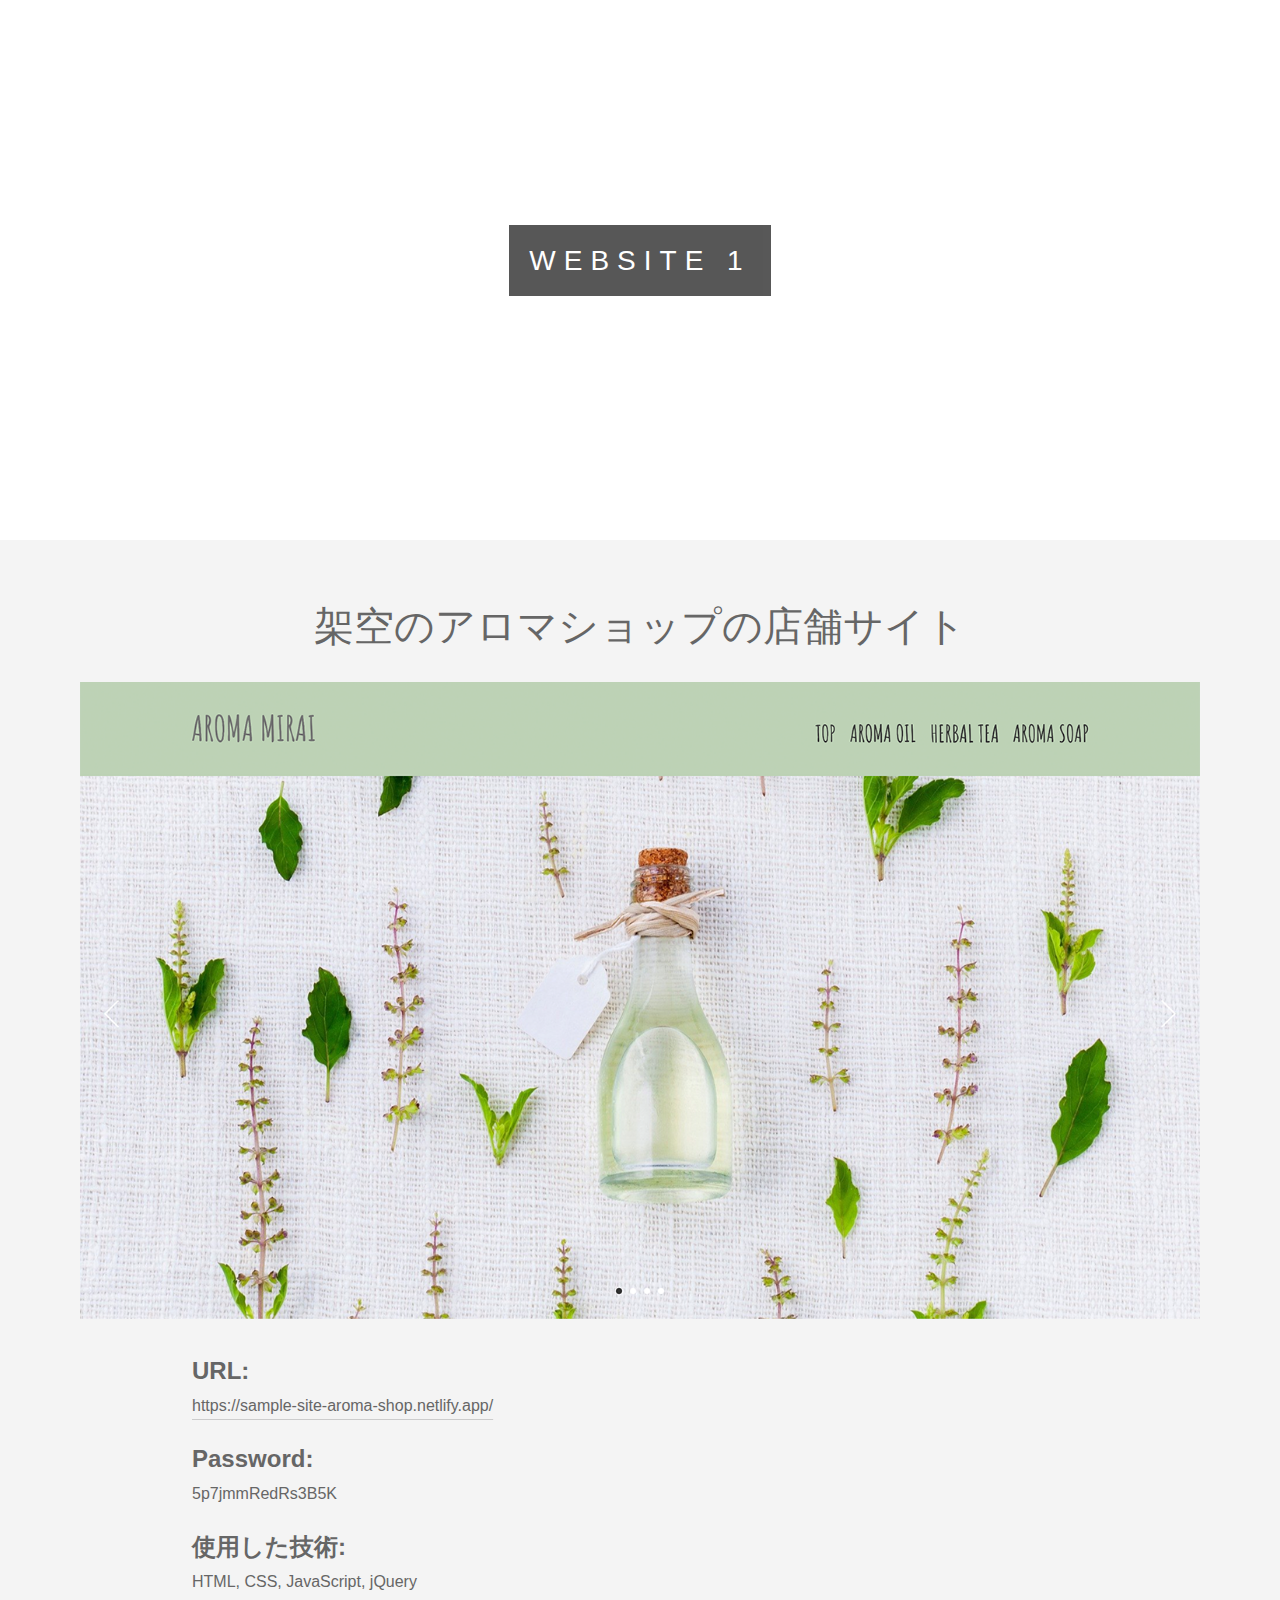
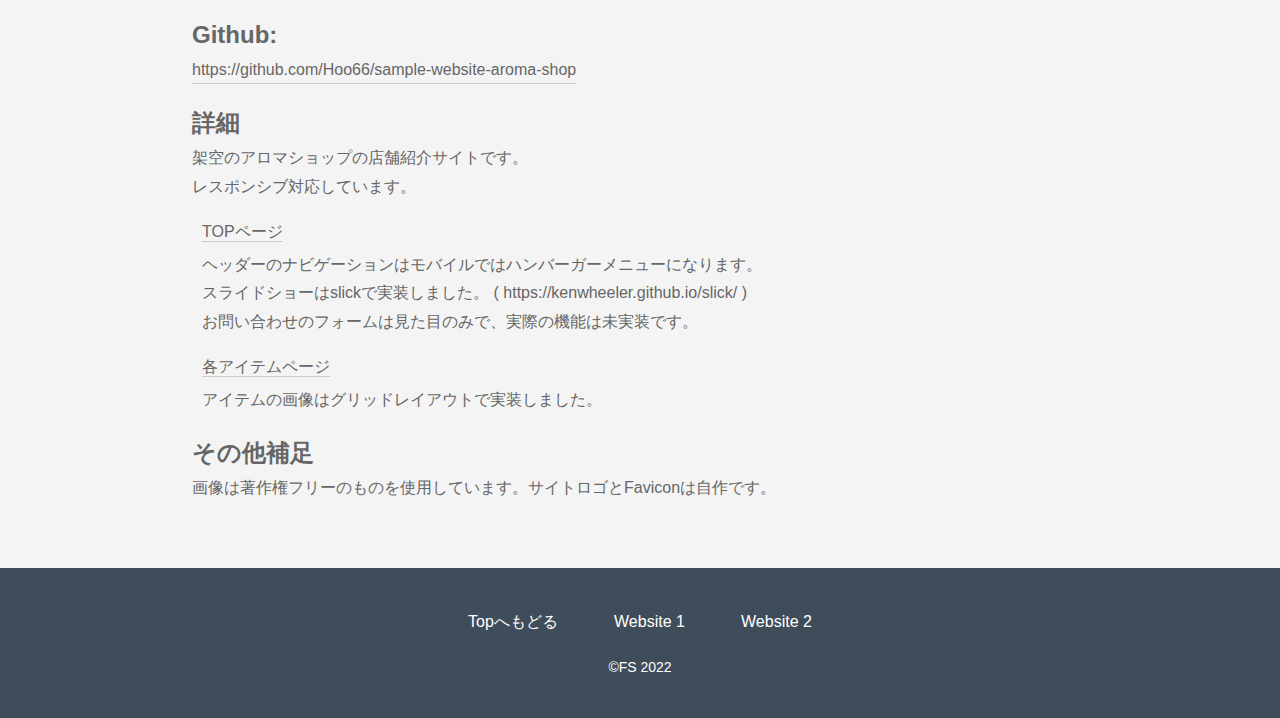
==== mysite1.html @ 05472430 "First commit" ====
<!DOCTYPE html>
<html lang="ja">
<head>
  <meta charset="UTF-8">
  <meta http-equiv="X-UA-Compatible" content="IE=edge">
  <meta name="viewport" content="width=device-width, initial-scale=1.0">
  <link rel="stylesheet" href="styles/reset.css">
  <link rel="stylesheet" href="styles/style.css">
  <link rel="stylesheet" href="styles/mysite.css">
  <title>My Portfolio</title>
</head>
<body>
  <div class="pimg1">
    <div class="ptext">
      <span class="border">
        Website 1
      </span>
    </div>
  </div>

  <section class="section section-light">
    <h2>架空のアロマショップの店舗サイト</h2>
    <img class="site-image" src="img/aromamirai_top1.png" alt="">
    <div class="texts">

      <h3>URL: </h3>
      <p><a href="https://sample-site-aroma-shop.netlify.app/">https://sample-site-aroma-shop.netlify.app/</a></p>
      <h3>Password:</h3>
      <p>5p7jmmRedRs3B5K</p>
      <h3>使用した技術: </h3>
      <p>HTML, CSS, JavaScript, jQuery </p>
      <h3>Github: </h3>
      <p><a href="https://github.com/Hoo66/sample-website-aroma-shop">https://github.com/Hoo66/sample-website-aroma-shop</a></p>
      <h3>詳細</h3>
      <p>架空のアロマショップの店舗紹介サイトです。<br>レスポンシブ対応しています。 </p>
        <h4>TOPページ</h4>
        <p class="h4-p">
          ヘッダーのナビゲーションはモバイルではハンバーガーメニューになります。<br>
          スライドショーはslickで実装しました。 ( https://kenwheeler.github.io/slick/ ) <br>
          お問い合わせのフォームは見た目のみで、実際の機能は未実装です。
        </p>
        <h4>各アイテムページ</h4>
        <p class="h4-p">アイテムの画像はグリッドレイアウトで実装しました。</p>
      <h3>その他補足</h3>
      <p>画像は著作権フリーのものを使用しています。サイトロゴとFaviconは自作です。 </p>
    </div>
       

 


    </p>
  </section>
  
  <footer>
    <div class="flex">
      <p><a href="index.html">Topへもどる</a></p>
      <p><a href="mysite1.html">Website 1</a></p>
      <p><a href="mysite2.html">Website 2</a></p>
    </div>
    <p><small>&copy;FS 2022</small></p>
  </footer>
</body>
</html>
---- styles/style.css ----
body, html {
  height: 100%;
  font-size: 16px;
  font-family: "Lato", sans-serif;
  font-weight: 400;
  line-height: 1.8;
  color: #666;
}

h2 {
  font-size: 40px;
  margin-bottom: 20px;
}
@media screen and (max-width: 800px) {
  h2 {
    font-size: 32px;
  }
}

h3 {
  font-size: 24px;
}

@media screen and (max-width: 600px) {
  p {
    text-align: left;
  }
}

.pimg1, .pimg2, .pimg3 {
  position: relative;
  opacity: 0.7;
  background-size: cover;
  background-repeat: no-repeat;
  background-attachment: fixed;
}

.pimg1 {
  background-image: url("../img/image3.jpeg");
  min-height: 100%;
}

.pimg2 {
  background-image: url("../img/image2.jpeg");
  min-height: 400px;
}

.section {
  text-align: center;
  padding: 50px 80px;
}
@media screen and (max-width: 500px) {
  .section {
    padding-left: 20px;
    padding-right: 20px;
  }
}

.section-light {
  background-color: #f4f4f4;
  color: #666;
}

.section-dark {
  background-color: #3f4c5a;
  color: #fff;
}

.ptext {
  position: absolute;
  top: calc(50% - 34px);
  width: 100%;
  text-align: center;
  color: #000;
  font-size: 28px;
  letter-spacing: 8px;
  text-transform: uppercase;
}
.ptext .border {
  background-color: #111;
  color: #fff;
  padding: 20px;
}

.flex {
  margin-top: 20px;
  display: flex;
  justify-content: space-around;
  max-width: 1200px;
}
.flex li {
  display: block;
  width: 40%;
  opacity: 0.8;
}
.flex li img {
  width: 100%;
  margin-bottom: 10px;
}
.flex li:hover {
  cursor: pointer;
  opacity: 0.6;
}
@media screen and (max-width: 600px) {
  .flex {
    display: block;
  }
  .flex li {
    width: 100%;
    margin-bottom: 20px;
  }
}

footer {
  padding: 20px 0;
  text-align: center;
  background-color: #3f4c5a;
  color: #fff;
}
footer .flex {
  width: 60%;
  max-width: 400px;
  margin-left: auto;
  margin-right: auto;
}
footer p {
  text-align: center;
}
footer p a {
  text-decoration: none;
}
footer p a:hover {
  text-decoration: underline;
}
footer p small {
  font-size: 14px;
  line-height: 14px;
}
@media screen and (max-width: 400px) {
  footer p {
    margin-bottom: 10px;
  }
}/*# sourceMappingURL=style.css.map */
---- styles/mysite.css ----
.pimg1 {
  min-height: 60vh;
}

.site-image {
  width: 100%;
}

.texts {
  width: 80%;
  margin-top: 30px;
  margin-left: auto;
  margin-right: auto;
  text-align: left;
}
@media screen and (max-width: 800px) {
  .texts {
    width: 100%;
  }
}

a {
  text-decoration: underline;
  text-underline-offset: 8px;
  -webkit-text-decoration-color: #ccc;
          text-decoration-color: #ccc;
}

a:hover {
  cursor: pointer;
}

p {
  margin-bottom: 16px;
}

h4 {
  margin-bottom: 4px;
  text-decoration: underline;
  text-underline-offset: 4px;
  -webkit-text-decoration-color: #ccc;
          text-decoration-color: #ccc;
}

h4, .h4-p {
  margin-left: 10px;
}

h3 {
  font-weight: bold;
}/*# sourceMappingURL=mysite.css.map */
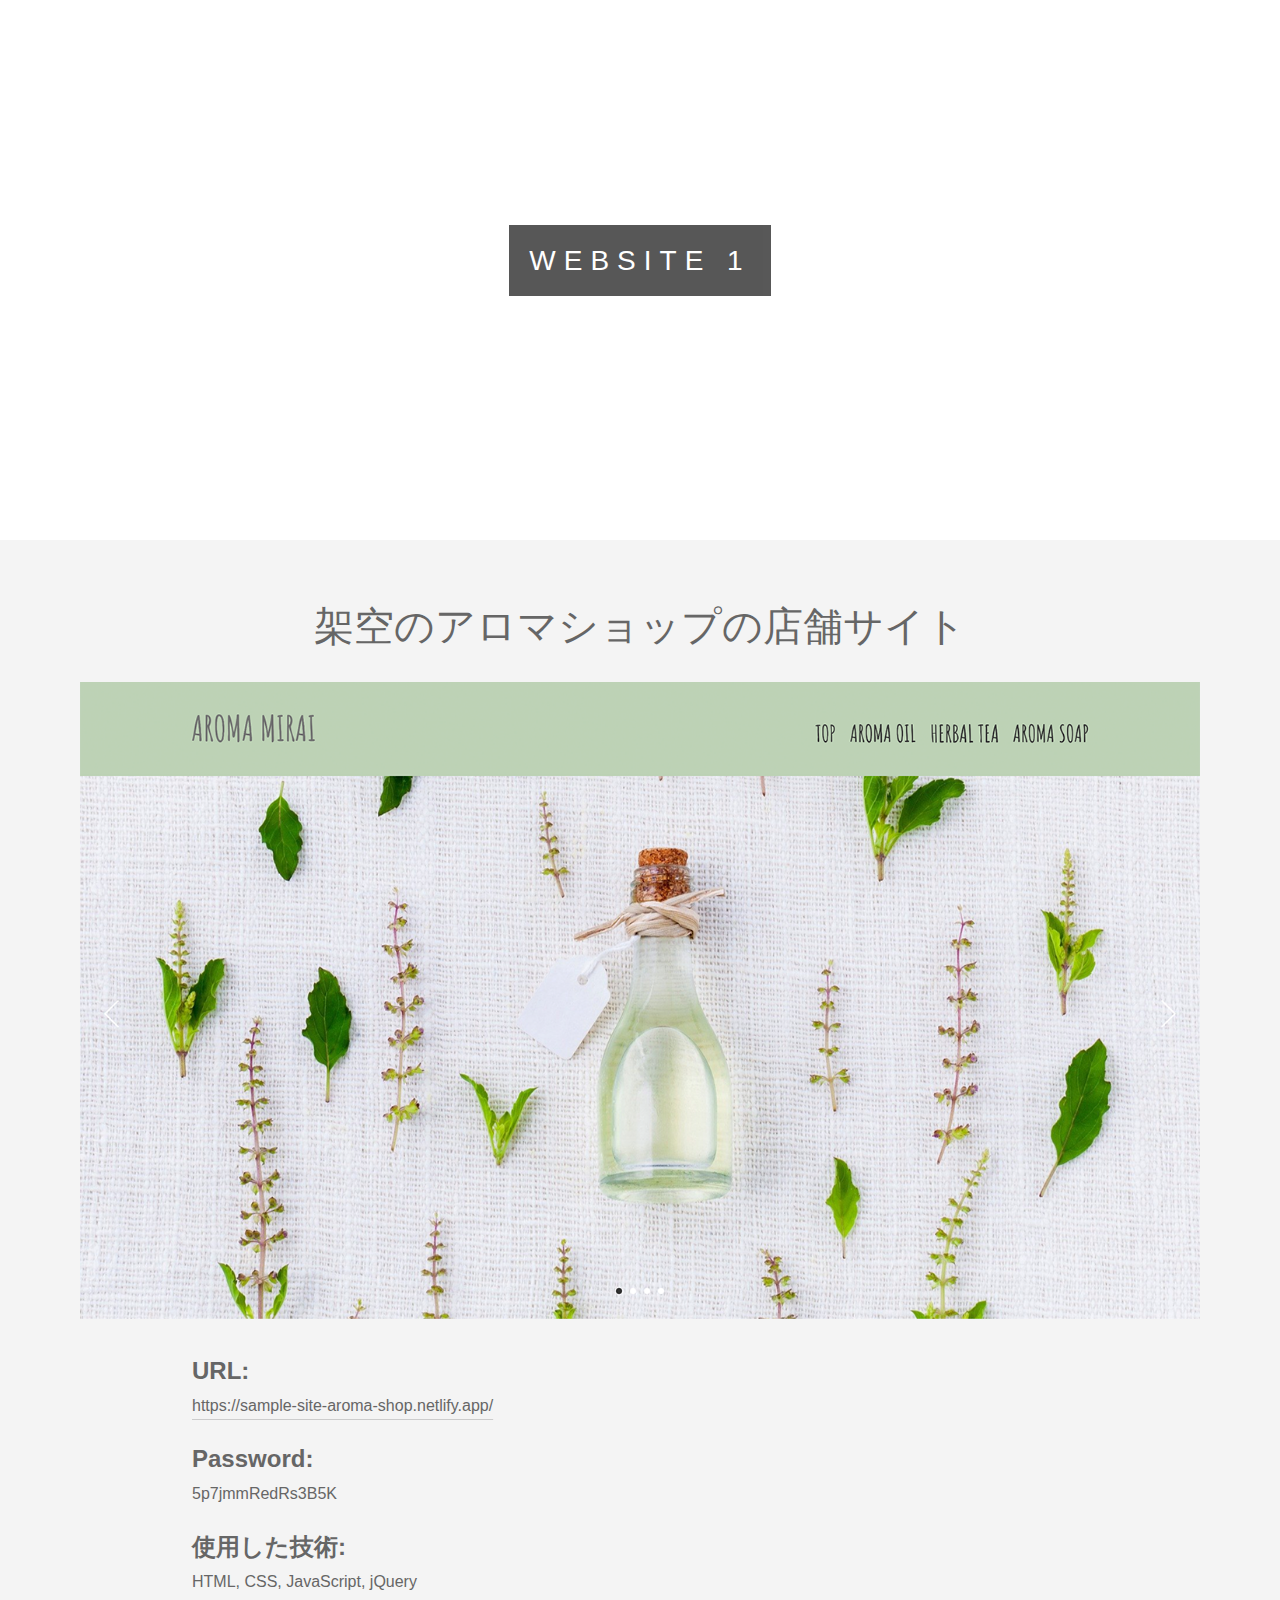
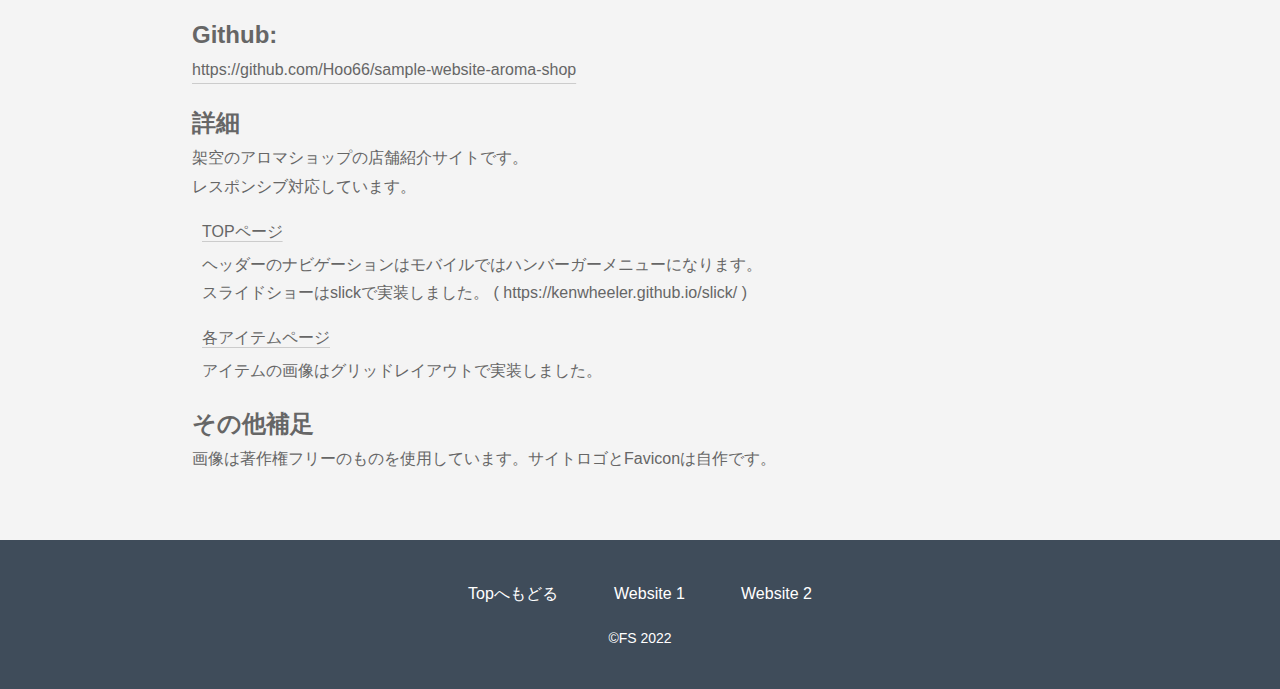
==== commit dcf50077: "Modify mysite1.html and add .gitignore" ====
--- a/mysite1.html
+++ b/mysite1.html
@@ -7,6 +7,7 @@
   <link rel="stylesheet" href="styles/reset.css">
   <link rel="stylesheet" href="styles/style.css">
   <link rel="stylesheet" href="styles/mysite.css">
+  <link rel="icon" href="img/favicon.ico">
   <title>My Portfolio</title>
 </head>
 <body>
@@ -37,7 +38,6 @@
         <p class="h4-p">
           ヘッダーのナビゲーションはモバイルではハンバーガーメニューになります。<br>
           スライドショーはslickで実装しました。 ( https://kenwheeler.github.io/slick/ ) <br>
-          お問い合わせのフォームは見た目のみで、実際の機能は未実装です。
         </p>
         <h4>各アイテムページ</h4>
         <p class="h4-p">アイテムの画像はグリッドレイアウトで実装しました。</p>
--- a/styles/style.css
+++ b/styles/style.css
@@ -84,6 +84,8 @@
 
 .flex {
   margin-top: 20px;
+  margin-left: auto;
+  margin-right: auto;
   display: flex;
   justify-content: space-around;
   max-width: 1200px;
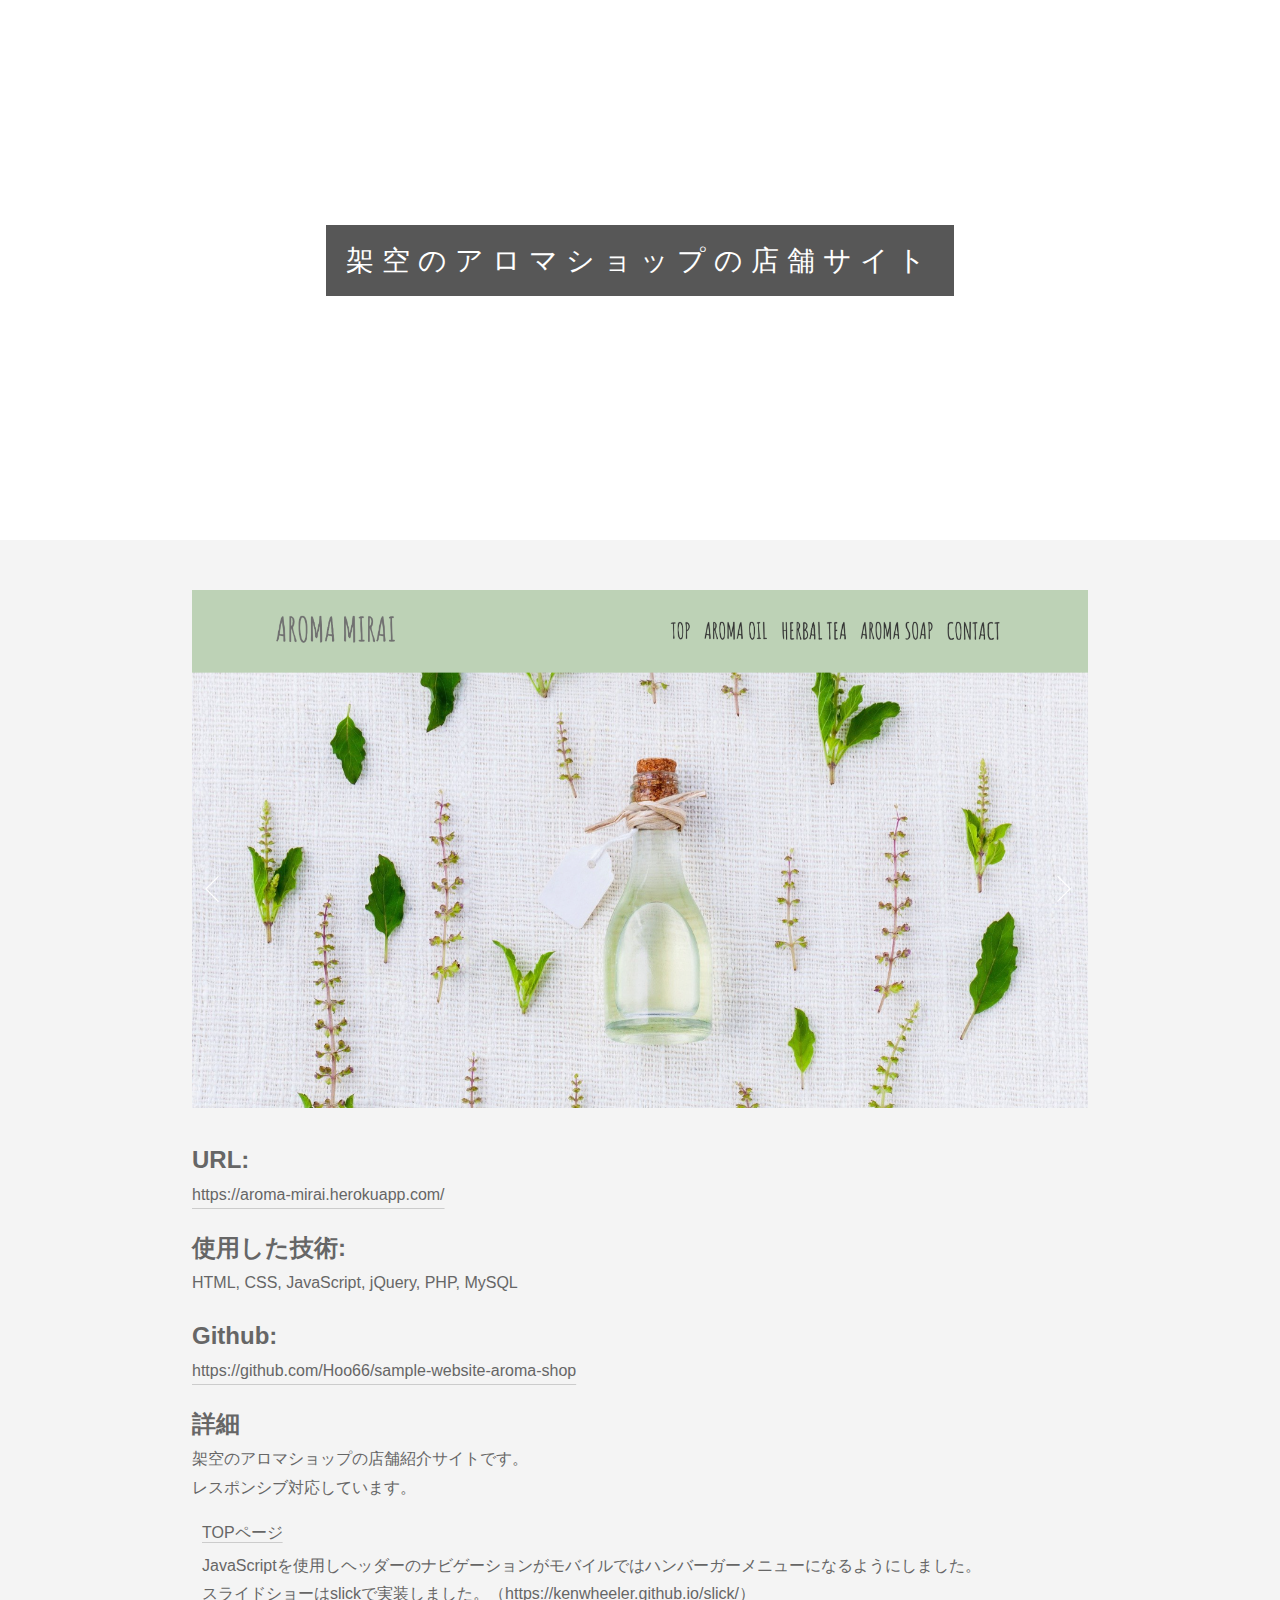
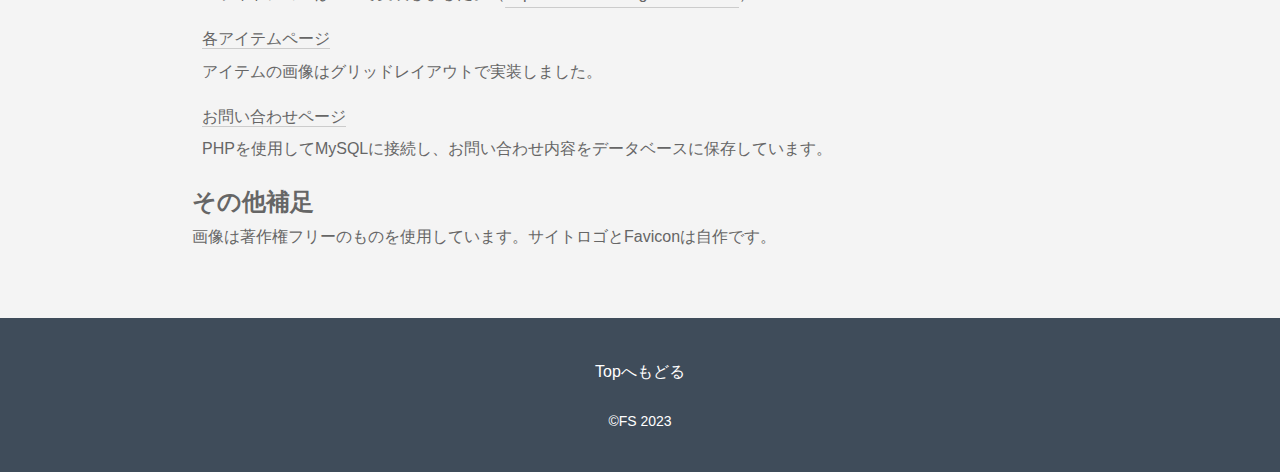
==== commit 4e9902de: "add mysite3" ====
--- a/mysite1.html
+++ b/mysite1.html
@@ -14,51 +14,47 @@
   <div class="pimg1">
     <div class="ptext">
       <span class="border">
-        Website 1
+        架空のアロマショップの店舗サイト
       </span>
     </div>
   </div>
 
   <section class="section section-light">
-    <h2>架空のアロマショップの店舗サイト</h2>
-    <img class="site-image" src="img/aromamirai_top1.png" alt="">
-    <div class="texts">
+    <div class="section-inner">
+      <img class="site-image" src="img/aromamirai_top.png" alt="">
+      <div class="texts">
+        <h3>URL: </h3>
+        <p><a href="https://aroma-mirai.herokuapp.com/" target="_blank">https://aroma-mirai.herokuapp.com/</a></p>
 
-      <h3>URL: </h3>
-      <p><a href="https://sample-site-aroma-shop.netlify.app/">https://sample-site-aroma-shop.netlify.app/</a></p>
-      <h3>Password:</h3>
-      <p>5p7jmmRedRs3B5K</p>
-      <h3>使用した技術: </h3>
-      <p>HTML, CSS, JavaScript, jQuery </p>
-      <h3>Github: </h3>
-      <p><a href="https://github.com/Hoo66/sample-website-aroma-shop">https://github.com/Hoo66/sample-website-aroma-shop</a></p>
-      <h3>詳細</h3>
-      <p>架空のアロマショップの店舗紹介サイトです。<br>レスポンシブ対応しています。 </p>
-        <h4>TOPページ</h4>
-        <p class="h4-p">
-          ヘッダーのナビゲーションはモバイルではハンバーガーメニューになります。<br>
-          スライドショーはslickで実装しました。 ( https://kenwheeler.github.io/slick/ ) <br>
-        </p>
-        <h4>各アイテムページ</h4>
-        <p class="h4-p">アイテムの画像はグリッドレイアウトで実装しました。</p>
-      <h3>その他補足</h3>
-      <p>画像は著作権フリーのものを使用しています。サイトロゴとFaviconは自作です。 </p>
+        <h3>使用した技術: </h3>
+        <p>HTML, CSS, JavaScript, jQuery, PHP, MySQL</p>
+        <h3>Github: </h3>
+        <p><a href="https://github.com/Hoo66/sample-website-aroma-shop">https://github.com/Hoo66/sample-website-aroma-shop</a></p>
+
+        <h3>詳細</h3>
+        <p>架空のアロマショップの店舗紹介サイトです。<br>レスポンシブ対応しています。 </p>
+          <h4>TOPページ</h4>
+          <p class="h4-p">
+            JavaScriptを使用しヘッダーのナビゲーションがモバイルではハンバーガーメニューになるようにしました。<br>
+            スライドショーはslickで実装しました。（<a href="https://kenwheeler.github.io/slick/" target="_blank">https://kenwheeler.github.io/slick/</a>）<br>
+          </p>
+          <h4>各アイテムページ</h4>
+          <p class="h4-p">アイテムの画像はグリッドレイアウトで実装しました。</p>
+          <h4>お問い合わせページ</h4>
+          <p class="h4-p">PHPを使用してMySQLに接続し、お問い合わせ内容をデータベースに保存しています。</p>
+
+        <h3>その他補足</h3>
+        <p>画像は著作権フリーのものを使用しています。サイトロゴとFaviconは自作です。 </p>
+
+      </div>
     </div>
-       
-
- 
-
-
-    </p>
   </section>
   
   <footer>
-    <div class="flex">
+    <div>
       <p><a href="index.html">Topへもどる</a></p>
-      <p><a href="mysite1.html">Website 1</a></p>
-      <p><a href="mysite2.html">Website 2</a></p>
     </div>
-    <p><small>&copy;FS 2022</small></p>
+    <p><small>&copy;FS 2023</small></p>
   </footer>
 </body>
 </html>--- a/styles/style.css
+++ b/styles/style.css
@@ -56,6 +56,12 @@
   }
 }
 
+.section-inner {
+  width: 80%;
+  max-width: 900px;
+  margin: 0 auto;
+}
+
 .section-light {
   background-color: #f4f4f4;
   color: #666;
@@ -90,24 +96,25 @@
   justify-content: space-around;
   max-width: 1200px;
 }
-.flex li {
+
+.websites .section-inner {
+  display: grid;
+  grid-template-columns: repeat(auto-fill, minmax(40%, 1fr));
+  gap: 30px;
+}
+.websites .section-inner .website a {
   display: block;
-  width: 40%;
-  opacity: 0.8;
 }
-.flex li img {
+.websites .section-inner .website img {
   width: 100%;
   margin-bottom: 10px;
 }
-.flex li:hover {
+.websites .section-inner .website:hover {
   cursor: pointer;
   opacity: 0.6;
 }
 @media screen and (max-width: 600px) {
-  .flex {
-    display: block;
-  }
-  .flex li {
+  .websites .section-inner .website {
     width: 100%;
     margin-bottom: 20px;
   }
@@ -119,14 +126,9 @@
   background-color: #3f4c5a;
   color: #fff;
 }
-footer .flex {
-  width: 60%;
-  max-width: 400px;
-  margin-left: auto;
-  margin-right: auto;
-}
 footer p {
   text-align: center;
+  margin-top: 20px;
 }
 footer p a {
   text-decoration: none;
--- a/styles/mysite.css
+++ b/styles/mysite.css
@@ -7,10 +7,7 @@
 }
 
 .texts {
-  width: 80%;
   margin-top: 30px;
-  margin-left: auto;
-  margin-right: auto;
   text-align: left;
 }
 @media screen and (max-width: 800px) {
@@ -22,8 +19,7 @@
 a {
   text-decoration: underline;
   text-underline-offset: 8px;
-  -webkit-text-decoration-color: #ccc;
-          text-decoration-color: #ccc;
+  text-decoration-color: #ccc;
 }
 
 a:hover {
@@ -38,8 +34,7 @@
   margin-bottom: 4px;
   text-decoration: underline;
   text-underline-offset: 4px;
-  -webkit-text-decoration-color: #ccc;
-          text-decoration-color: #ccc;
+  text-decoration-color: #ccc;
 }
 
 h4, .h4-p {
@@ -48,4 +43,8 @@
 
 h3 {
   font-weight: bold;
+}
+
+.mb0 {
+  margin-bottom: 0px;
 }/*# sourceMappingURL=mysite.css.map */